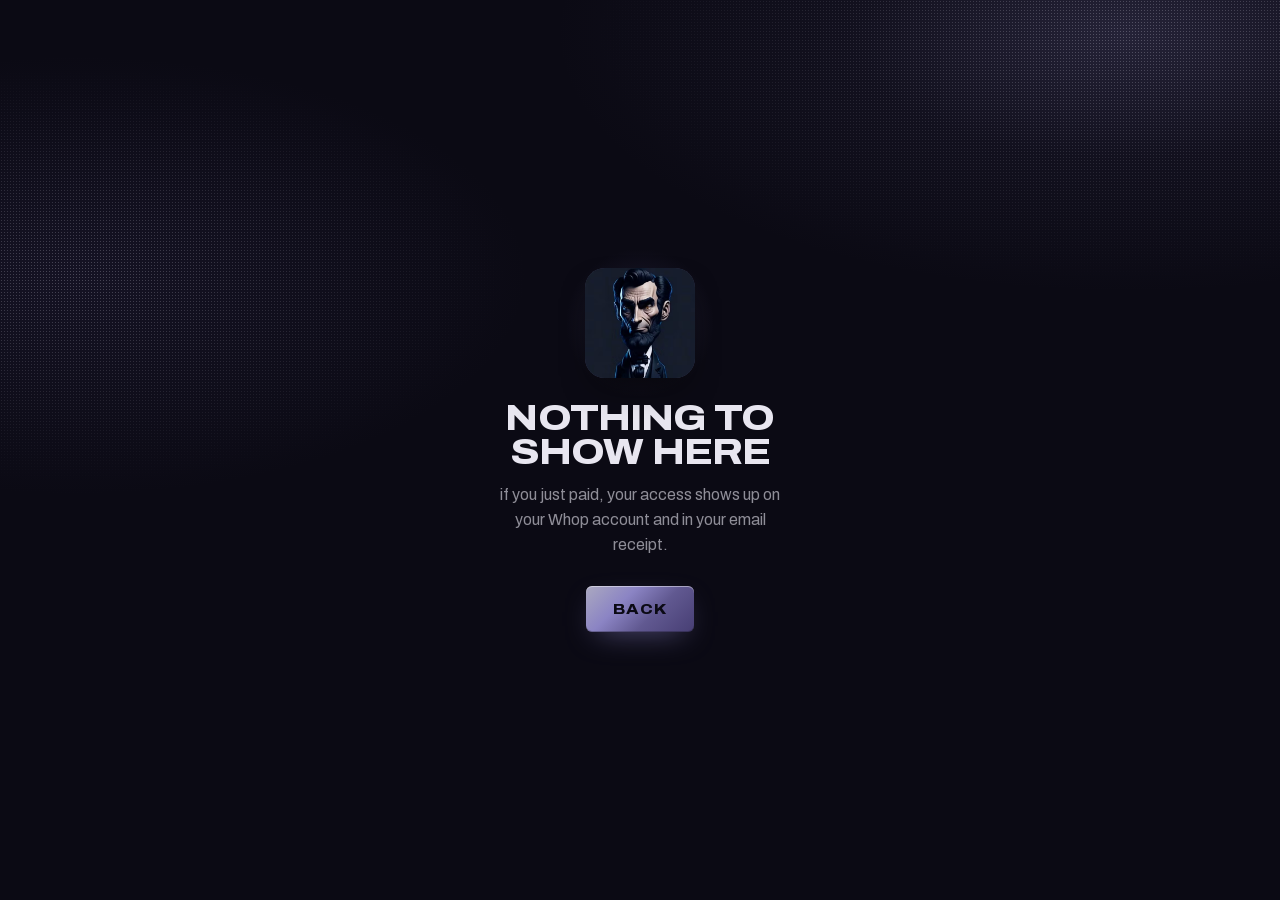
==== thanks.html @ 740cbf27 "Clone All In Abe gate page with embedded Whop checkout Static copy of the 'Join to get in' page (bra" ====
<!doctype html>
<html lang="en">
  <head>
    <meta charset="utf-8" />
    <meta name="viewport" content="width=device-width, initial-scale=1" />
    <title>All In Abe</title>
    <meta name="robots" content="noindex" />
    <meta name="theme-color" content="#0b0a14" />
    <link rel="icon" href="favicon.ico" sizes="256x256" type="image/x-icon" />
    <link rel="stylesheet" href="assets/styles.css" />
  </head>
  <body>
    <main class="brand-page">
      <div class="gate">
        <div class="logo-wrap">
          <div class="logo">
            <div class="logo__glow" aria-hidden="true"></div>
            <img class="logo__img" src="assets/abe-logo.avif" alt="All In Abe" width="110" height="110" decoding="async" />
          </div>
        </div>
        <h1 id="title" class="display display--lg">Checking your payment</h1>
        <p id="message" class="prose-body">one sec…</p>
        <a id="action" class="cta" href="index.html">Back</a>
      </div>
    </main>

    <script>
      // Landing page after Whop checkout.
      //  - Off-site bank step (3DS) return: ?payment=pay_…&status=succeeded|failed|canceled
      //  - Checkout link redirect URL:      ?payment_id=pay_…
      // These query params are hints only — never proof of payment. Access is granted
      // by Whop (membership) and fulfilment should come from Whop webhooks.
      (function () {
        var q = new URLSearchParams(window.location.search);
        var status = q.get("status");
        var hasPaymentId = /^pay_[A-Za-z0-9]+$/.test(q.get("payment_id") || "");
        var title = document.getElementById("title");
        var message = document.getElementById("message");
        var action = document.getElementById("action");

        function set(t, m, label, href) {
          title.textContent = t;
          message.textContent = m;
          action.textContent = label;
          action.setAttribute("href", href);
        }

        if (status === "succeeded" || (!status && hasPaymentId)) {
          set(
            "You're in",
            "thanks for grabbing the 2-day pass. your access is on your Whop account — check your email for the receipt.",
            "Open Whop",
            "https://whop.com/"
          );
        } else if (status === "failed") {
          set(
            "Payment didn't go through",
            "your bank didn't approve it and you weren't charged for this attempt. try again or use a different card.",
            "Try again",
            "index.html"
          );
        } else if (status === "canceled") {
          set(
            "Payment canceled",
            "no worries — nothing went through. you can pick it back up anytime.",
            "Back to checkout",
            "index.html"
          );
        } else {
          set(
            "Nothing to show here",
            "if you just paid, your access shows up on your Whop account and in your email receipt.",
            "Back",
            "index.html"
          );
        }

        // Strip payment ids from the address bar so they don't end up in shared links or analytics.
        if (window.history && history.replaceState && window.location.search) {
          history.replaceState(null, "", window.location.pathname);
        }
      })();
    </script>
  </body>
</html>
---- assets/styles.css ----
/* All In Abe — brand styles */

@font-face {
  font-family: "Archivo";
  font-style: normal;
  font-weight: 100 900;
  font-stretch: 62% 125%;
  font-display: swap;
  src: url("fonts/archivo-latin.woff2") format("woff2");
}
@font-face {
  font-family: "JetBrains Mono";
  font-style: normal;
  font-weight: 100 800;
  font-display: swap;
  src: url("fonts/jetbrains-mono-latin.woff2") format("woff2");
}

:root {
  --font-display: "Archivo", Arial;
  --font-mono: "JetBrains Mono", ui-monospace;

  --brand-bg: #0b0a14;
  --brand-surface: #12111f;
  --brand-well: #1c1a2e;
  --brand-accent: #8b84c4;
  --brand-accent-hi: #aba9c0;
  --brand-accent-mid: #615991;
  --brand-accent-deep: #473e74;
  --brand-cream: #e6e3f2;
  --brand-text: #e8e6f0;
  --brand-text-dim: #e8e6f099;
  --brand-text-faint: #e8e6f05c;
  --brand-hairline: #8b84c42e;
  --brand-hairline-soft: #e8e6f017;
  --brand-accent-grad: linear-gradient(
    135deg,
    var(--brand-accent-hi) 0%,
    var(--brand-accent) 34%,
    var(--brand-accent-mid) 62%,
    var(--brand-accent-deep) 100%
  );
  color-scheme: dark;
}

*,
*::before,
*::after {
  box-sizing: border-box;
}

html,
body {
  margin: 0;
  min-height: 100%;
  background-color: var(--brand-bg);
}

body.scroll-locked {
  overflow: hidden;
}

/* ---------- page ---------- */

.brand-page {
  display: grid;
  place-items: center;
  min-height: 100vh;
  min-height: 100dvh;
  padding: 2rem;
  background-color: var(--brand-bg);
  color: var(--brand-text);
  font-family: var(--font-display), ui-sans-serif, system-ui, sans-serif;
  font-synthesis-weight: none;
  -webkit-font-smoothing: antialiased;
  position: relative;
  overflow-x: clip;
}

.brand-page::before {
  content: "";
  pointer-events: none;
  background:
    radial-gradient(64% 46% at 88% 4%, #8b84c433 0%, #61599114 34%, #61599100 70%),
    radial-gradient(52% 40% at 6% 34%, #473e7429 0%, #473e7400 68%);
  height: 90vh;
  max-height: 900px;
  position: absolute;
  inset: 0 0 auto;
}

.brand-page::after {
  content: "";
  pointer-events: none;
  opacity: 0.5;
  background-image: radial-gradient(#e6e3f280 0.5px, #e6e3f200 0.6px);
  background-size: 3px 3px;
  height: 90vh;
  max-height: 900px;
  position: absolute;
  inset: 0 0 auto;
  -webkit-mask-image:
    radial-gradient(60% 44% at 88% 4%, #000 0%, #0000 70%),
    radial-gradient(50% 38% at 6% 34%, #000 0%, #0000 68%);
  mask-image:
    radial-gradient(60% 44% at 88% 4%, #000 0%, #0000 70%),
    radial-gradient(50% 38% at 6% 34%, #000 0%, #0000 68%);
  mask-composite: add;
}

.brand-page > * {
  z-index: 1;
  position: relative;
}

.gate {
  text-align: center;
  max-width: 34ch;
}

.logo-wrap {
  display: flex;
  justify-content: center;
}

.logo {
  position: relative;
  width: 110px;
  height: 110px;
  flex: none;
}

.logo__glow {
  position: absolute;
  inset: -16%;
  background: radial-gradient(
    circle,
    rgba(139, 132, 196, 0.24) 0%,
    rgba(97, 89, 145, 0.09) 48%,
    transparent 72%
  );
}

.logo__img {
  position: absolute;
  inset: 0;
  width: 100%;
  height: 100%;
  object-fit: cover;
  border-radius: 18%;
  box-shadow:
    inset 0 0 0 1px rgba(139, 132, 196, 0.34),
    0 14px 34px -14px rgba(0, 0, 0, 0.9);
}

/* ---------- type ---------- */

.display {
  font-family: var(--font-display), ui-sans-serif, system-ui, sans-serif;
  font-variation-settings: "wdth" 116;
  letter-spacing: -0.025em;
  text-transform: uppercase;
  font-weight: 800;
  line-height: 0.94;
}

.display--lg {
  font-size: clamp(1.5rem, 4vw, 2.25rem);
}

.gate h1 {
  margin: 1.5rem 0 0.75rem;
  color: var(--brand-text);
}

.eyebrow {
  font-family: var(--font-mono), ui-monospace, monospace;
  letter-spacing: 0.24em;
  text-transform: uppercase;
  color: var(--brand-accent);
  font-size: 0.6875rem;
  font-weight: 500;
}

.prose-body {
  font-family: var(--font-display), ui-sans-serif, system-ui, sans-serif;
  font-variation-settings: "wdth" 100;
  color: var(--brand-text-dim);
  font-weight: 400;
  line-height: 1.58;
}

.gate p {
  margin: 0 0 1.75rem;
}

/* ---------- CTA ---------- */

.cta {
  cursor: pointer;
  font-family: var(--font-display), sans-serif;
  font-variation-settings: "wdth" 112;
  letter-spacing: 0.06em;
  text-transform: uppercase;
  color: #0b0a14;
  background: var(--brand-accent-grad);
  border: none;
  border-radius: 6px;
  justify-content: center;
  align-items: center;
  gap: 0.55rem;
  padding: 0.95rem 1.7rem;
  font-size: 0.9375rem;
  font-weight: 800;
  text-decoration: none;
  transition: transform 0.15s, box-shadow 0.15s, filter 0.15s;
  display: inline-flex;
  box-shadow:
    inset 0 1px #ffffff73,
    inset 0 -1px #00000040,
    0 10px 30px -12px #8b84c4a6;
}

.cta:hover {
  filter: brightness(1.07);
  transform: translateY(-1px);
  box-shadow:
    inset 0 1px #ffffff80,
    inset 0 -1px #00000040,
    0 16px 38px -12px #8b84c4cc;
}

.cta:active {
  transform: translateY(0);
}

:where(a, button, input, select, textarea):focus-visible {
  outline: 2px solid var(--brand-accent);
  outline-offset: 3px;
  border-radius: 3px;
}

/* ---------- checkout dialog ---------- */

.checkout-dialog {
  background: none;
  border: none;
  width: 100%;
  max-width: min(96vw, 480px);
  max-height: 92dvh;
  margin: auto;
  padding: 0;
  overflow: visible;
  color: var(--brand-text);
  font-family: var(--font-display), ui-sans-serif, system-ui, sans-serif;
}

.checkout-dialog::backdrop {
  -webkit-backdrop-filter: blur(6px);
  backdrop-filter: blur(6px);
  background: #06050cc7;
}

.checkout-dialog[open] {
  animation: 0.26s cubic-bezier(0.2, 0.8, 0.3, 1) checkout-in;
}

@keyframes checkout-in {
  0% {
    opacity: 0;
    transform: translateY(14px) scale(0.985);
  }
  to {
    opacity: 1;
    transform: none;
  }
}

@media (prefers-reduced-motion: reduce) {
  .checkout-dialog[open] {
    animation: none;
  }
  .cta {
    transition: none;
  }
}

.checkout-dialog__panel {
  background-color: var(--brand-surface);
  border: 1px solid #8b84c43d;
  border-radius: 12px;
  flex-direction: column;
  max-height: 92dvh;
  display: flex;
  overflow: hidden;
  box-shadow: 0 40px 90px -30px #000000f2;
}

.checkout-dialog__bar {
  border-bottom: 1px solid var(--brand-hairline-soft);
  flex: none;
  justify-content: space-between;
  align-items: center;
  gap: 1rem;
  padding: 0.85rem 1rem 0.85rem 1.15rem;
  display: flex;
}

.checkout-dialog__close {
  border: 1px solid var(--brand-hairline-soft);
  width: 28px;
  height: 28px;
  color: var(--brand-text-dim);
  cursor: pointer;
  background: none;
  border-radius: 6px;
  place-items: center;
  transition: color 0.14s, border-color 0.14s;
  display: grid;
  padding: 0;
}

.checkout-dialog__close:hover {
  color: var(--brand-text);
  border-color: #8b84c473;
}

.checkout-dialog__body {
  -webkit-overflow-scrolling: touch;
  min-height: 380px;
  overflow-y: auto;
  position: relative;
}

.checkout-status {
  display: grid;
  place-items: center;
  gap: 1rem;
  min-height: 380px;
  padding: 2rem 1.5rem;
  text-align: center;
}

.checkout-status[hidden] {
  display: none;
}

.checkout-status p {
  margin: 0;
  font-size: 0.9375rem;
}

.spinner {
  width: 26px;
  height: 26px;
  border-radius: 50%;
  border: 2px solid var(--brand-hairline);
  border-top-color: var(--brand-accent);
  animation: spin 0.8s linear infinite;
}

@keyframes spin {
  to {
    transform: rotate(360deg);
  }
}

@media (prefers-reduced-motion: reduce) {
  .spinner {
    animation-duration: 2.4s;
  }
}

.text-link {
  color: var(--brand-accent);
}

.text-link:hover {
  color: var(--brand-accent-hi);
}

@media (max-width: 420px) {
  .brand-page {
    padding: 2rem 16px;
  }
}
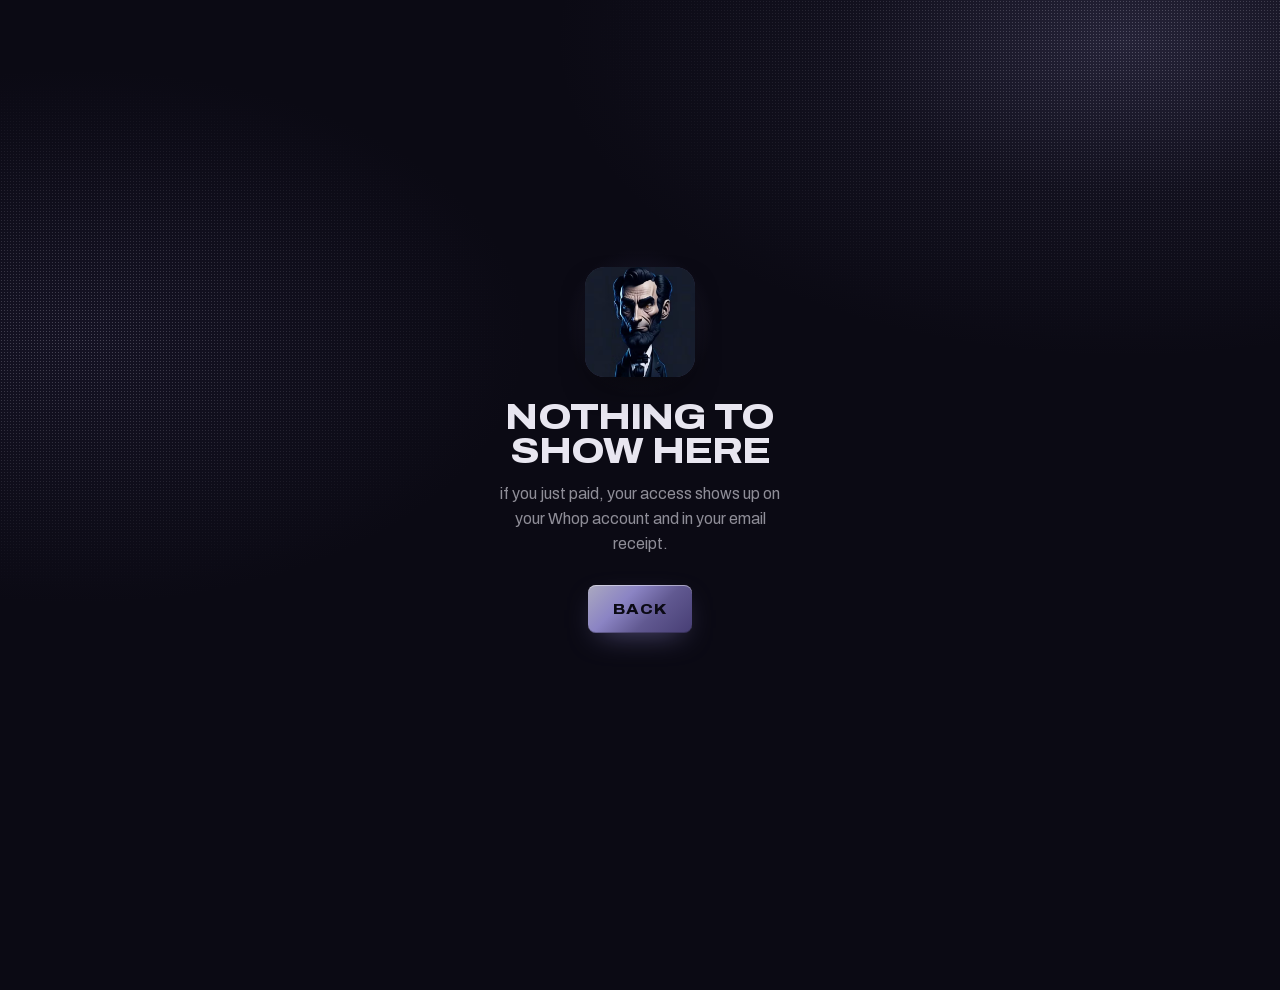
==== commit 17dffca8: "Turn the gate into a full premium sales page - New landing page in the All In Abe brand: hero with f" ====
--- a/thanks.html
+++ b/thanks.html
@@ -6,28 +6,28 @@
     <title>All In Abe</title>
     <meta name="robots" content="noindex" />
     <meta name="theme-color" content="#0b0a14" />
-    <link rel="icon" href="favicon.ico" sizes="256x256" type="image/x-icon" />
-    <link rel="stylesheet" href="assets/styles.css" />
+    <link rel="icon" href="/favicon.ico" sizes="256x256" type="image/x-icon" />
+    <link rel="stylesheet" href="/assets/styles.css" />
   </head>
   <body>
-    <main class="brand-page">
+    <main class="brand-page thanks">
       <div class="gate">
         <div class="logo-wrap">
           <div class="logo">
             <div class="logo__glow" aria-hidden="true"></div>
-            <img class="logo__img" src="assets/abe-logo.avif" alt="All In Abe" width="110" height="110" decoding="async" />
+            <img class="logo__img" src="/assets/abe-logo.avif" alt="All In Abe" width="110" height="110" decoding="async" />
           </div>
         </div>
         <h1 id="title" class="display display--lg">Checking your payment</h1>
         <p id="message" class="prose-body">one sec…</p>
-        <a id="action" class="cta" href="index.html">Back</a>
+        <a id="action" class="cta" href="/">Back</a>
       </div>
     </main>
 
     <script>
       // Landing page after Whop checkout.
-      //  - Off-site bank step (3DS) return: ?payment=pay_…&status=succeeded|failed|canceled
-      //  - Checkout link redirect URL:      ?payment_id=pay_…
+      //  - Checkout Element returnUrl:  ?payment=pay_…&status=succeeded|failed|canceled
+      //  - Checkout link redirect URL:  ?payment_id=pay_…
       // These query params are hints only — never proof of payment. Access is granted
       // by Whop (membership) and fulfilment should come from Whop webhooks.
       (function () {
@@ -38,40 +38,58 @@
         var message = document.getElementById("message");
         var action = document.getElementById("action");
 
-        function set(t, m, label, href) {
+        // True when this page is running inside the Whop app frame.
+        var inWhop = false;
+        try {
+          inWhop = window.self !== window.top;
+        } catch (_) {
+          inWhop = true;
+        }
+
+        function set(t, m, label, href, newTab) {
           title.textContent = t;
           message.textContent = m;
+          if (!label) {
+            action.hidden = true;
+            return;
+          }
           action.textContent = label;
           action.setAttribute("href", href);
+          if (newTab) {
+            action.setAttribute("target", "_blank");
+            action.setAttribute("rel", "noreferrer");
+          }
         }
 
         if (status === "succeeded" || (!status && hasPaymentId)) {
           set(
             "You're in",
-            "thanks for grabbing the 2-day pass. your access is on your Whop account — check your email for the receipt.",
-            "Open Whop",
-            "https://whop.com/"
+            "thanks for grabbing the 2-day pass. your access shows up on your Whop account in a moment — check your email for the receipt.",
+            // Inside Whop the buyer is already where their access lives; elsewhere, send them to Whop.
+            inWhop ? null : "Go to Whop",
+            "https://whop.com/",
+            true
           );
         } else if (status === "failed") {
           set(
             "Payment didn't go through",
             "your bank didn't approve it and you weren't charged for this attempt. try again or use a different card.",
             "Try again",
-            "index.html"
+            "/"
           );
         } else if (status === "canceled") {
           set(
             "Payment canceled",
             "no worries — nothing went through. you can pick it back up anytime.",
             "Back to checkout",
-            "index.html"
+            "/"
           );
         } else {
           set(
             "Nothing to show here",
             "if you just paid, your access shows up on your Whop account and in your email receipt.",
             "Back",
-            "index.html"
+            "/"
           );
         }
 
--- a/assets/styles.css
+++ b/assets/styles.css
@@ -1,4 +1,4 @@
-/* All In Abe — brand styles */
+/* All In Abe — brand + landing styles */
 
 @font-face {
   font-family: "Archivo";
@@ -40,6 +40,13 @@
     var(--brand-accent-mid) 62%,
     var(--brand-accent-deep) 100%
   );
+  --money: #7fe3a6;
+  --money-glow: #7fe3a640;
+  --star: #f5c86b;
+
+  --container: 1120px;
+  --gutter: 20px;
+  --nav-h: 60px;
   color-scheme: dark;
 }
 
@@ -47,6 +54,12 @@
 *::before,
 *::after {
   box-sizing: border-box;
+}
+
+html {
+  scroll-behavior: smooth;
+  scroll-padding-top: calc(var(--nav-h) + 12px);
+  -webkit-text-size-adjust: 100%;
 }
 
 html,
@@ -56,23 +69,41 @@
   background-color: var(--brand-bg);
 }
 
-body.scroll-locked {
-  overflow: hidden;
-}
-
-/* ---------- page ---------- */
-
-.brand-page {
-  display: grid;
-  place-items: center;
-  min-height: 100vh;
-  min-height: 100dvh;
-  padding: 2rem;
-  background-color: var(--brand-bg);
+body {
   color: var(--brand-text);
   font-family: var(--font-display), ui-sans-serif, system-ui, sans-serif;
   font-synthesis-weight: none;
   -webkit-font-smoothing: antialiased;
+  overflow-x: clip;
+}
+
+body.scroll-locked {
+  overflow: hidden;
+}
+
+img {
+  max-width: 100%;
+  height: auto;
+}
+
+@media (prefers-reduced-motion: reduce) {
+  html {
+    scroll-behavior: auto;
+  }
+}
+
+.container {
+  width: 100%;
+  max-width: calc(var(--container) + var(--gutter) * 2);
+  margin-inline: auto;
+  padding-inline: var(--gutter);
+}
+
+/* ---------- page background ---------- */
+
+.brand-page {
+  background-color: var(--brand-bg);
+  min-height: 100vh;
   position: relative;
   overflow-x: clip;
 }
@@ -83,8 +114,8 @@
   background:
     radial-gradient(64% 46% at 88% 4%, #8b84c433 0%, #61599114 34%, #61599100 70%),
     radial-gradient(52% 40% at 6% 34%, #473e7429 0%, #473e7400 68%);
-  height: 90vh;
-  max-height: 900px;
+  height: 110vh;
+  max-height: 1100px;
   position: absolute;
   inset: 0 0 auto;
 }
@@ -95,8 +126,8 @@
   opacity: 0.5;
   background-image: radial-gradient(#e6e3f280 0.5px, #e6e3f200 0.6px);
   background-size: 3px 3px;
-  height: 90vh;
-  max-height: 900px;
+  height: 110vh;
+  max-height: 1100px;
   position: absolute;
   inset: 0 0 auto;
   -webkit-mask-image:
@@ -105,52 +136,11 @@
   mask-image:
     radial-gradient(60% 44% at 88% 4%, #000 0%, #0000 70%),
     radial-gradient(50% 38% at 6% 34%, #000 0%, #0000 68%);
-  mask-composite: add;
 }
 
 .brand-page > * {
+  position: relative;
   z-index: 1;
-  position: relative;
-}
-
-.gate {
-  text-align: center;
-  max-width: 34ch;
-}
-
-.logo-wrap {
-  display: flex;
-  justify-content: center;
-}
-
-.logo {
-  position: relative;
-  width: 110px;
-  height: 110px;
-  flex: none;
-}
-
-.logo__glow {
-  position: absolute;
-  inset: -16%;
-  background: radial-gradient(
-    circle,
-    rgba(139, 132, 196, 0.24) 0%,
-    rgba(97, 89, 145, 0.09) 48%,
-    transparent 72%
-  );
-}
-
-.logo__img {
-  position: absolute;
-  inset: 0;
-  width: 100%;
-  height: 100%;
-  object-fit: cover;
-  border-radius: 18%;
-  box-shadow:
-    inset 0 0 0 1px rgba(139, 132, 196, 0.34),
-    0 14px 34px -14px rgba(0, 0, 0, 0.9);
 }
 
 /* ---------- type ---------- */
@@ -162,15 +152,34 @@
   text-transform: uppercase;
   font-weight: 800;
   line-height: 0.94;
+  margin: 0;
+}
+
+.display--xl {
+  font-variation-settings: "wdth" 122;
+  letter-spacing: -0.04em;
+  font-size: clamp(3rem, 10vw, 6.25rem);
+  line-height: 0.88;
 }
 
 .display--lg {
-  font-size: clamp(1.5rem, 4vw, 2.25rem);
-}
-
-.gate h1 {
-  margin: 1.5rem 0 0.75rem;
-  color: var(--brand-text);
+  font-size: clamp(1.85rem, 4.6vw, 3.1rem);
+}
+
+.display--md {
+  font-size: clamp(1.15rem, 2.4vw, 1.45rem);
+  line-height: 1.05;
+}
+
+.gold-text {
+  background: var(--brand-accent-grad);
+  color: transparent;
+  -webkit-background-clip: text;
+  background-clip: text;
+}
+
+.money {
+  color: var(--money);
 }
 
 .eyebrow {
@@ -180,6 +189,7 @@
   color: var(--brand-accent);
   font-size: 0.6875rem;
   font-weight: 500;
+  margin: 0 0 0.9rem;
 }
 
 .prose-body {
@@ -190,11 +200,20 @@
   line-height: 1.58;
 }
 
-.gate p {
-  margin: 0 0 1.75rem;
-}
-
-/* ---------- CTA ---------- */
+.data {
+  font-family: var(--font-mono), ui-monospace, monospace;
+  font-variant-numeric: tabular-nums;
+}
+
+.fine-print {
+  font-family: var(--font-mono), ui-monospace, monospace;
+  font-size: 0.72rem;
+  letter-spacing: 0.04em;
+  color: var(--brand-text-faint);
+  margin: 0.85rem 0 0;
+}
+
+/* ---------- buttons ---------- */
 
 .cta {
   cursor: pointer;
@@ -205,11 +224,11 @@
   color: #0b0a14;
   background: var(--brand-accent-grad);
   border: none;
-  border-radius: 6px;
+  border-radius: 8px;
   justify-content: center;
   align-items: center;
   gap: 0.55rem;
-  padding: 0.95rem 1.7rem;
+  padding: 1rem 1.6rem;
   font-size: 0.9375rem;
   font-weight: 800;
   text-decoration: none;
@@ -234,10 +253,1114 @@
   transform: translateY(0);
 }
 
-:where(a, button, input, select, textarea):focus-visible {
+.cta--lg {
+  padding: 1.15rem 1.9rem;
+  font-size: 1rem;
+}
+
+.cta--sm {
+  padding: 0.6rem 1rem;
+  font-size: 0.75rem;
+  border-radius: 6px;
+}
+
+.cta--block {
+  display: flex;
+  width: 100%;
+}
+
+.cta--ghost {
+  color: var(--brand-text-dim);
+  background: transparent;
+  box-shadow: inset 0 0 0 1px var(--brand-hairline);
+}
+
+.cta--ghost:hover {
+  filter: none;
+  color: var(--brand-text);
+  box-shadow: inset 0 0 0 1px #8b84c46b;
+}
+
+.cta__price {
+  opacity: 0.72;
+  font-weight: 700;
+}
+
+:where(a, button, input, select, textarea, summary):focus-visible {
   outline: 2px solid var(--brand-accent);
   outline-offset: 3px;
-  border-radius: 3px;
+  border-radius: 4px;
+}
+
+/* ---------- nav ---------- */
+
+.nav {
+  position: sticky;
+  top: 0;
+  z-index: 30;
+  height: var(--nav-h);
+  background: rgba(11, 10, 20, 0.72);
+  -webkit-backdrop-filter: blur(14px) saturate(1.2);
+  backdrop-filter: blur(14px) saturate(1.2);
+  border-bottom: 1px solid var(--brand-hairline-soft);
+}
+
+.nav__inner {
+  height: 100%;
+  display: flex;
+  align-items: center;
+  justify-content: space-between;
+  gap: 1rem;
+}
+
+.nav__brand {
+  display: inline-flex;
+  align-items: center;
+  gap: 0.65rem;
+  color: var(--brand-text);
+  text-decoration: none;
+}
+
+.nav__brand img {
+  width: 32px;
+  height: 32px;
+  border-radius: 9px;
+  box-shadow: inset 0 0 0 1px rgba(139, 132, 196, 0.34);
+}
+
+.nav__name {
+  font-size: 0.95rem;
+}
+
+.nav__right {
+  display: flex;
+  align-items: center;
+  gap: 1rem;
+}
+
+.nav__rating {
+  display: none;
+  font-family: var(--font-mono), monospace;
+  font-size: 0.72rem;
+  color: var(--brand-text-dim);
+  letter-spacing: 0.04em;
+}
+
+.nav__rating b {
+  color: var(--star);
+  font-weight: 600;
+}
+
+@media (min-width: 720px) {
+  .nav__rating {
+    display: inline;
+  }
+}
+
+/* ---------- sections ---------- */
+
+.section {
+  padding-block: clamp(4rem, 9vw, 7rem);
+}
+
+.section--tight {
+  padding-block: clamp(2.5rem, 6vw, 4rem);
+}
+
+.section__head {
+  max-width: 44rem;
+  margin-bottom: clamp(2rem, 5vw, 3rem);
+}
+
+.section__head--center {
+  text-align: center;
+  margin-inline: auto;
+}
+
+.section__head .prose-body {
+  margin: 1rem 0 0;
+  font-size: 1.05rem;
+}
+
+.rule-gold {
+  background: linear-gradient(90deg, #473e7400 0%, var(--brand-accent-deep) 30%, var(--brand-accent) 50%, var(--brand-accent-deep) 70%, #473e7400 100%);
+  opacity: 0.5;
+  border: 0;
+  height: 1px;
+  margin: 0;
+}
+
+.panel {
+  background: linear-gradient(180deg, #8b84c40a 0%, #8b84c400 40%), var(--brand-surface);
+  border: 1px solid var(--brand-hairline-soft);
+  border-radius: 14px;
+  position: relative;
+}
+
+.panel--lit::before {
+  content: "";
+  border-radius: inherit;
+  background: linear-gradient(90deg, #8b84c400 0%, #8b84c480 50%, #8b84c400 100%);
+  height: 1px;
+  position: absolute;
+  inset: 0 0 auto;
+}
+
+/* ---------- hero ---------- */
+
+.hero {
+  padding-block: clamp(2.5rem, 7vw, 5rem) clamp(3rem, 7vw, 5rem);
+}
+
+.hero__grid {
+  display: grid;
+  gap: clamp(2.5rem, 6vw, 4rem);
+  align-items: center;
+}
+
+@media (min-width: 920px) {
+  .hero__grid {
+    grid-template-columns: 1.05fr 0.95fr;
+  }
+}
+
+.hero__title {
+  display: flex;
+  flex-direction: column;
+}
+
+.hero__kicker {
+  margin: 1.25rem 0 0;
+  font-size: clamp(1rem, 2.2vw, 1.25rem);
+  letter-spacing: 0.02em;
+}
+
+.hero__sub {
+  margin: 1rem 0 0;
+  font-size: clamp(1rem, 1.6vw, 1.125rem);
+  max-width: 34rem;
+}
+
+.hero__ctas {
+  display: flex;
+  flex-wrap: wrap;
+  gap: 0.75rem;
+  margin-top: 1.75rem;
+}
+
+.trust {
+  display: flex;
+  flex-wrap: wrap;
+  align-items: center;
+  gap: 0.5rem 1.1rem;
+  margin: 1.6rem 0 0;
+  padding: 0;
+  list-style: none;
+  font-family: var(--font-mono), monospace;
+  font-size: 0.75rem;
+  letter-spacing: 0.04em;
+  color: var(--brand-text-dim);
+}
+
+.trust li {
+  display: inline-flex;
+  align-items: center;
+  gap: 0.4rem;
+}
+
+.trust__stars {
+  color: var(--star);
+  letter-spacing: 0.08em;
+}
+
+.trust b {
+  color: var(--brand-text);
+  font-weight: 600;
+}
+
+/* fanned slips */
+
+.slip-stack {
+  position: relative;
+  height: clamp(340px, 52vw, 500px);
+  max-width: 520px;
+  width: 100%;
+  margin-inline: auto;
+}
+
+.slip-stack::before {
+  content: "";
+  position: absolute;
+  inset: 8% 4%;
+  background: radial-gradient(closest-side, #8b84c455, #61599122 55%, transparent 100%);
+  filter: blur(10px);
+}
+
+.slip-stack__img {
+  position: absolute;
+  border-radius: 14px;
+  border: 1px solid rgba(139, 132, 196, 0.28);
+  box-shadow:
+    0 30px 60px -24px rgba(0, 0, 0, 0.95),
+    0 0 0 1px rgba(0, 0, 0, 0.4);
+  background: #1b1b1d;
+  transition: transform 0.6s cubic-bezier(0.2, 0.8, 0.3, 1);
+}
+
+.slip-stack__img--a {
+  width: 54%;
+  left: 2%;
+  top: 6%;
+  transform: rotate(-9deg);
+}
+
+.slip-stack__img--b {
+  width: 52%;
+  right: 1%;
+  top: 2%;
+  transform: rotate(7deg);
+}
+
+.slip-stack__img--c {
+  width: 72%;
+  left: 14%;
+  bottom: 4%;
+  transform: rotate(-1.5deg);
+  z-index: 2;
+}
+
+@media (hover: hover) and (pointer: fine) {
+  .slip-stack:hover .slip-stack__img--a {
+    transform: rotate(-12deg) translate(-10px, -6px);
+  }
+  .slip-stack:hover .slip-stack__img--b {
+    transform: rotate(10deg) translate(10px, -8px);
+  }
+  .slip-stack:hover .slip-stack__img--c {
+    transform: rotate(0deg) translateY(-6px);
+  }
+}
+
+.chip {
+  position: absolute;
+  z-index: 3;
+  display: inline-flex;
+  flex-direction: column;
+  gap: 0.2rem;
+  padding: 0.6rem 0.85rem;
+  border-radius: 10px;
+  background: rgba(18, 17, 31, 0.78);
+  -webkit-backdrop-filter: blur(12px) saturate(1.3);
+  backdrop-filter: blur(12px) saturate(1.3);
+  box-shadow:
+    inset 0 1px #ffffff22,
+    inset 0 0 0 1px rgba(139, 132, 196, 0.32),
+    0 16px 34px -14px rgba(0, 0, 0, 0.9);
+  animation: float 6s ease-in-out infinite;
+}
+
+.chip__label {
+  font-family: var(--font-mono), monospace;
+  font-size: 0.62rem;
+  letter-spacing: 0.18em;
+  text-transform: uppercase;
+  color: var(--brand-text-dim);
+}
+
+.chip__value {
+  font-family: var(--font-display), sans-serif;
+  font-variation-settings: "wdth" 112;
+  font-weight: 800;
+  font-size: clamp(1rem, 2.4vw, 1.3rem);
+  letter-spacing: -0.01em;
+}
+
+.chip--win {
+  right: -2%;
+  bottom: 14%;
+}
+
+.chip--odds {
+  left: -2%;
+  top: 38%;
+  animation-delay: -3s;
+}
+
+@keyframes float {
+  0%,
+  100% {
+    transform: translateY(0);
+  }
+  50% {
+    transform: translateY(-8px);
+  }
+}
+
+/* ---------- stats ---------- */
+
+.stats {
+  display: grid;
+  grid-template-columns: 1fr;
+  text-align: center;
+  padding: clamp(1.5rem, 4vw, 2.25rem);
+  gap: 1.25rem;
+}
+
+@media (min-width: 640px) {
+  .stats {
+    grid-template-columns: 1fr auto 1fr auto 1fr;
+    align-items: center;
+  }
+}
+
+.stat__value {
+  font-family: var(--font-display), sans-serif;
+  font-variation-settings: "wdth" 118;
+  font-weight: 800;
+  font-size: clamp(2rem, 5.5vw, 3.25rem);
+  letter-spacing: -0.03em;
+  line-height: 1;
+  font-variant-numeric: tabular-nums;
+}
+
+.stat__label {
+  margin-top: 0.5rem;
+  font-family: var(--font-mono), monospace;
+  font-size: 0.68rem;
+  letter-spacing: 0.22em;
+  text-transform: uppercase;
+  color: var(--brand-text-dim);
+}
+
+.stats__arrow {
+  color: var(--brand-accent);
+  font-size: 1.5rem;
+  line-height: 1;
+}
+
+@media (max-width: 639px) {
+  .stats__arrow {
+    transform: rotate(90deg);
+  }
+}
+
+.stats__note {
+  grid-column: 1 / -1;
+  margin: 0.25rem 0 0;
+  font-size: 0.9rem;
+}
+
+/* ---------- receipts marquee ---------- */
+
+.marquee {
+  overflow: hidden;
+  padding-block: 0.6rem;
+  -webkit-mask-image: linear-gradient(90deg, transparent, #000 5%, #000 95%, transparent);
+  mask-image: linear-gradient(90deg, transparent, #000 5%, #000 95%, transparent);
+}
+
+.marquee + .marquee {
+  margin-top: 0.4rem;
+}
+
+.marquee__track {
+  display: flex;
+  width: max-content;
+  animation: marquee var(--marquee-dur, 70s) linear infinite;
+}
+
+.marquee--reverse .marquee__track {
+  animation-direction: reverse;
+}
+
+.marquee:hover .marquee__track,
+.marquee:focus-within .marquee__track {
+  animation-play-state: paused;
+}
+
+@keyframes marquee {
+  to {
+    transform: translateX(-50%);
+  }
+}
+
+/* Without JS (no clones) or with reduced motion: a plain swipeable row. */
+html:not(.js) .marquee,
+.marquee.is-static {
+  overflow-x: auto;
+  -webkit-mask-image: none;
+  mask-image: none;
+  scrollbar-width: thin;
+}
+
+html:not(.js) .marquee__track,
+.marquee.is-static .marquee__track {
+  animation: none;
+}
+
+@media (prefers-reduced-motion: reduce) {
+  .marquee {
+    overflow-x: auto;
+    -webkit-mask-image: none;
+    mask-image: none;
+  }
+  .marquee__track {
+    animation: none;
+  }
+  .marquee [data-clone] {
+    display: none;
+  }
+  .chip {
+    animation: none;
+  }
+}
+
+.slip {
+  --slip-h: 260px;
+  position: relative;
+  flex: none;
+  height: var(--slip-h);
+  margin: 0 14px 0 0;
+  padding: 0;
+  border: 0;
+  border-radius: 14px;
+  overflow: hidden;
+  background: #1b1b1d;
+  cursor: zoom-in;
+  box-shadow:
+    inset 0 0 0 1px rgba(139, 132, 196, 0.22),
+    0 18px 40px -22px rgba(0, 0, 0, 0.95);
+  transition: transform 0.2s, box-shadow 0.2s;
+  color: inherit;
+  font: inherit;
+  text-align: left;
+}
+
+@media (min-width: 720px) {
+  .slip {
+    --slip-h: 330px;
+    margin-right: 18px;
+  }
+}
+
+.slip img {
+  display: block;
+  height: 100%;
+  width: auto;
+  max-width: none;
+}
+
+.slip::after {
+  content: "";
+  position: absolute;
+  inset: 45% 0 0;
+  background: linear-gradient(180deg, rgba(11, 10, 20, 0) 0%, rgba(11, 10, 20, 0.88) 62%, rgba(11, 10, 20, 0.96) 100%);
+  pointer-events: none;
+}
+
+.slip:hover {
+  transform: translateY(-4px);
+  box-shadow:
+    inset 0 0 0 1px rgba(139, 132, 196, 0.55),
+    0 24px 46px -20px rgba(139, 132, 196, 0.45);
+}
+
+.slip__meta {
+  position: absolute;
+  left: 14px;
+  right: 14px;
+  bottom: 12px;
+  z-index: 1;
+  display: flex;
+  flex-direction: column;
+  gap: 0.2rem;
+}
+
+.slip__tag {
+  font-family: var(--font-mono), monospace;
+  font-size: 0.6rem;
+  letter-spacing: 0.18em;
+  text-transform: uppercase;
+  color: var(--brand-text-dim);
+}
+
+.slip__win {
+  font-family: var(--font-display), sans-serif;
+  font-variation-settings: "wdth" 112;
+  font-weight: 800;
+  font-size: 1.05rem;
+  color: var(--brand-text);
+  letter-spacing: -0.01em;
+  white-space: nowrap;
+}
+
+.slip__win .money {
+  font-size: 1.2rem;
+}
+
+.receipts__note {
+  margin: 1.75rem auto 0;
+  max-width: 40rem;
+  text-align: center;
+  font-size: 0.92rem;
+}
+
+/* ---------- cappers ---------- */
+
+.cappers {
+  display: grid;
+  gap: 1rem;
+}
+
+@media (min-width: 760px) {
+  .cappers {
+    grid-template-columns: 1fr 1fr;
+  }
+}
+
+.capper {
+  padding: clamp(1.25rem, 3vw, 1.75rem);
+}
+
+.capper__head {
+  display: flex;
+  align-items: center;
+  gap: 0.9rem;
+  margin-bottom: 0.9rem;
+}
+
+.capper__avatar {
+  width: 52px;
+  height: 52px;
+  border-radius: 14px;
+  flex: none;
+  object-fit: cover;
+  box-shadow: inset 0 0 0 1px rgba(139, 132, 196, 0.34);
+}
+
+.capper__avatar--mono {
+  display: grid;
+  place-items: center;
+  background: linear-gradient(135deg, #2a2547, #12111f);
+  font-family: var(--font-display), sans-serif;
+  font-variation-settings: "wdth" 120;
+  font-weight: 800;
+  font-size: 1.1rem;
+  color: var(--brand-cream);
+}
+
+.capper__role {
+  font-family: var(--font-mono), monospace;
+  font-size: 0.65rem;
+  letter-spacing: 0.2em;
+  text-transform: uppercase;
+  color: var(--brand-accent);
+  margin-top: 0.35rem;
+}
+
+.capper p {
+  margin: 0 0 1.1rem;
+  font-size: 0.98rem;
+}
+
+.channels {
+  display: grid;
+  gap: 0.4rem;
+  margin: 0;
+  padding: 0;
+  list-style: none;
+}
+
+.channel {
+  display: flex;
+  align-items: center;
+  gap: 0.75rem;
+  padding: 0.6rem 0.75rem;
+  border-radius: 10px;
+  background: rgba(11, 10, 20, 0.55);
+  border: 1px solid var(--brand-hairline-soft);
+}
+
+.channel__icon {
+  width: 30px;
+  height: 30px;
+  border-radius: 8px;
+  flex: none;
+  display: grid;
+  place-items: center;
+  background: var(--brand-accent-grad);
+  color: #0b0a14;
+  font-family: var(--font-mono), monospace;
+  font-size: 0.58rem;
+  font-weight: 700;
+  letter-spacing: 0.02em;
+}
+
+.channel__name {
+  font-family: var(--font-display), sans-serif;
+  font-variation-settings: "wdth" 112;
+  font-weight: 800;
+  font-size: 0.92rem;
+  letter-spacing: 0.02em;
+  text-transform: uppercase;
+  flex: 1;
+}
+
+.channel__desc {
+  display: block;
+  font-family: var(--font-display), sans-serif;
+  font-variation-settings: "wdth" 100;
+  font-weight: 400;
+  text-transform: none;
+  letter-spacing: 0;
+  font-size: 0.82rem;
+  color: var(--brand-text-dim);
+  margin-top: 0.1rem;
+}
+
+.channel__lock {
+  color: var(--money);
+  font-size: 0.8rem;
+  flex: none;
+}
+
+.extras {
+  margin-top: 1rem;
+  padding: clamp(1.25rem, 3vw, 1.75rem);
+}
+
+.extras .channels {
+  gap: 0.5rem;
+}
+
+@media (min-width: 760px) {
+  .extras .channels {
+    grid-template-columns: 1fr 1fr;
+  }
+}
+
+/* ---------- free vs premium ---------- */
+
+.compare {
+  overflow: hidden;
+  max-width: 760px;
+  margin-inline: auto;
+}
+
+.compare table {
+  width: 100%;
+  border-collapse: collapse;
+}
+
+.compare th,
+.compare td {
+  padding: 0.95rem 1rem;
+  text-align: center;
+  border-bottom: 1px solid var(--brand-hairline-soft);
+  font-size: 0.95rem;
+}
+
+.compare tr:last-child td,
+.compare tr:last-child th {
+  border-bottom: 0;
+}
+
+.compare thead th {
+  font-family: var(--font-mono), monospace;
+  font-size: 0.68rem;
+  letter-spacing: 0.22em;
+  text-transform: uppercase;
+  color: var(--brand-text-dim);
+  font-weight: 500;
+}
+
+.compare th[scope="row"] {
+  text-align: left;
+  font-weight: 500;
+  color: var(--brand-text);
+}
+
+.compare .col-premium {
+  background: rgba(139, 132, 196, 0.08);
+}
+
+.compare thead .col-premium {
+  color: var(--brand-accent-hi);
+}
+
+.yes {
+  color: var(--money);
+  font-weight: 700;
+}
+
+.no {
+  color: var(--brand-text-faint);
+}
+
+.compare__cta {
+  text-align: center;
+  margin-top: 1.75rem;
+}
+
+/* ---------- steps ---------- */
+
+.steps {
+  display: grid;
+  gap: 1rem;
+  margin: 0;
+  padding: 0;
+  list-style: none;
+}
+
+@media (min-width: 820px) {
+  .steps {
+    grid-template-columns: repeat(3, 1fr);
+  }
+}
+
+.step {
+  padding: clamp(1.25rem, 3vw, 1.75rem);
+}
+
+.step__num {
+  display: block;
+  font-family: var(--font-display), sans-serif;
+  font-variation-settings: "wdth" 122;
+  font-weight: 800;
+  font-size: 2.6rem;
+  line-height: 1;
+  letter-spacing: -0.04em;
+  margin-bottom: 1rem;
+}
+
+.step h3 {
+  margin-bottom: 0.6rem;
+}
+
+.step p {
+  margin: 0;
+  font-size: 0.98rem;
+}
+
+/* ---------- offer (holo card) ---------- */
+
+.offer {
+  display: grid;
+  place-items: center;
+}
+
+.holo {
+  --mx: 0.5;
+  --my: 0.5;
+  --rx: 0deg;
+  --ry: 0deg;
+  --prox: 0;
+  position: relative;
+  width: 100%;
+  max-width: 460px;
+  border-radius: 20px;
+  overflow: hidden;
+  transform: perspective(1100px) rotateX(var(--rx)) rotateY(var(--ry));
+  transition: transform 0.62s cubic-bezier(0.2, 0.8, 0.3, 1);
+  box-shadow:
+    0 2px #8b84c41a,
+    0 40px 80px -30px #000000f2,
+    0 0 0 1px #8b84c433;
+  background: var(--brand-surface);
+}
+
+.holo[data-active="true"] {
+  transition: transform 0.22s cubic-bezier(0.22, 0.7, 0.3, 1);
+}
+
+.holo__art {
+  position: absolute;
+  inset: 0;
+  width: 100%;
+  height: 100%;
+  object-fit: cover;
+}
+
+.holo__foil {
+  pointer-events: none;
+  position: absolute;
+  inset: -60%;
+  opacity: calc(0.25 + var(--prox) * 0.6);
+  transform: translateX(calc((var(--mx) - 0.5) * 44%)) translateY(calc((var(--my) - 0.5) * 22%));
+  background: linear-gradient(115deg, #e6e3f200 28%, #e6e3f224 42%, #8b84c44d 50%, #aba9c026 58%, #aba9c000 72%);
+  transition:
+    opacity 0.62s cubic-bezier(0.25, 0.6, 0.3, 1),
+    transform 0.52s cubic-bezier(0.25, 0.6, 0.3, 1);
+}
+
+.holo__glare {
+  pointer-events: none;
+  position: absolute;
+  inset: 0;
+  opacity: var(--prox);
+  background: radial-gradient(46% 46% at calc(var(--mx) * 100%) calc(var(--my) * 100%), #f4f3fa30 0%, #8b84c414 38%, #8b84c400 70%);
+  transition: opacity 0.62s cubic-bezier(0.25, 0.6, 0.3, 1);
+}
+
+.holo__content {
+  position: relative;
+  z-index: 1;
+  padding: clamp(1.5rem, 5vw, 2.25rem);
+}
+
+.offer__price {
+  display: flex;
+  align-items: baseline;
+  gap: 0.6rem;
+  margin: 1.1rem 0 0.25rem;
+}
+
+.offer__amount {
+  font-family: var(--font-display), sans-serif;
+  font-variation-settings: "wdth" 122;
+  font-weight: 800;
+  font-size: clamp(3rem, 12vw, 4.25rem);
+  line-height: 0.9;
+  letter-spacing: -0.04em;
+}
+
+.offer__per {
+  font-family: var(--font-mono), monospace;
+  font-size: 0.75rem;
+  letter-spacing: 0.12em;
+  text-transform: uppercase;
+  color: var(--brand-text-dim);
+}
+
+.offer__terms {
+  margin: 0 0 1.4rem;
+  font-size: 0.92rem;
+}
+
+.checklist {
+  list-style: none;
+  margin: 0 0 1.6rem;
+  padding: 0;
+  display: grid;
+  gap: 0.65rem;
+}
+
+.checklist li {
+  display: flex;
+  gap: 0.65rem;
+  align-items: flex-start;
+  font-size: 0.98rem;
+  line-height: 1.4;
+}
+
+.checklist li::before {
+  content: "✓";
+  flex: none;
+  display: grid;
+  place-items: center;
+  width: 20px;
+  height: 20px;
+  margin-top: 1px;
+  border-radius: 50%;
+  background: var(--money-glow);
+  color: var(--money);
+  font-size: 0.72rem;
+  font-weight: 800;
+}
+
+.offer__trust {
+  margin: 1rem 0 0;
+  text-align: center;
+  font-family: var(--font-mono), monospace;
+  font-size: 0.7rem;
+  letter-spacing: 0.06em;
+  color: var(--brand-text-faint);
+}
+
+.offer__trust b {
+  color: var(--star);
+  font-weight: 600;
+}
+
+/* ---------- faq ---------- */
+
+.faq {
+  max-width: 760px;
+  margin-inline: auto;
+  display: grid;
+  gap: 0.6rem;
+}
+
+.faq details {
+  border-radius: 12px;
+  background: var(--brand-surface);
+  border: 1px solid var(--brand-hairline-soft);
+  transition: border-color 0.2s;
+}
+
+.faq details[open] {
+  border-color: var(--brand-hairline);
+}
+
+.faq summary {
+  list-style: none;
+  cursor: pointer;
+  display: flex;
+  align-items: center;
+  justify-content: space-between;
+  gap: 1rem;
+  padding: 1.05rem 1.15rem;
+  font-weight: 700;
+  font-size: 1rem;
+}
+
+.faq summary::-webkit-details-marker {
+  display: none;
+}
+
+.faq summary::after {
+  content: "+";
+  flex: none;
+  font-family: var(--font-mono), monospace;
+  font-size: 1.1rem;
+  color: var(--brand-accent);
+  transition: transform 0.2s;
+}
+
+.faq details[open] summary::after {
+  transform: rotate(45deg);
+}
+
+.faq details p {
+  margin: 0;
+  padding: 0 1.15rem 1.15rem;
+}
+
+/* ---------- closing ---------- */
+
+.closing {
+  text-align: center;
+}
+
+.closing__inner {
+  max-width: 44rem;
+  margin-inline: auto;
+}
+
+.closing .prose-body {
+  margin: 1.1rem auto 1.8rem;
+  font-size: 1.08rem;
+  max-width: 34rem;
+}
+
+/* ---------- footer ---------- */
+
+.footer {
+  border-top: 1px solid var(--brand-hairline-soft);
+  padding-block: 2.25rem 2.75rem;
+  text-align: center;
+}
+
+.footer__brand {
+  display: inline-flex;
+  align-items: center;
+  gap: 0.6rem;
+  margin-bottom: 0.9rem;
+}
+
+.footer__brand img {
+  width: 28px;
+  height: 28px;
+  border-radius: 8px;
+}
+
+.footer p {
+  margin: 0.35rem 0;
+  font-size: 0.82rem;
+  color: var(--brand-text-faint);
+}
+
+.footer a {
+  color: var(--brand-text-dim);
+}
+
+.footer a:hover {
+  color: var(--brand-text);
+}
+
+/* ---------- sticky mobile CTA ---------- */
+
+.sticky-cta {
+  position: fixed;
+  left: 0;
+  right: 0;
+  bottom: 0;
+  z-index: 25;
+  display: flex;
+  align-items: center;
+  justify-content: space-between;
+  gap: 0.75rem;
+  padding: 0.7rem var(--gutter) calc(0.7rem + env(safe-area-inset-bottom, 0px));
+  background: rgba(11, 10, 20, 0.86);
+  -webkit-backdrop-filter: blur(14px) saturate(1.2);
+  backdrop-filter: blur(14px) saturate(1.2);
+  border-top: 1px solid var(--brand-hairline);
+  transform: translateY(110%);
+  transition: transform 0.3s cubic-bezier(0.2, 0.8, 0.3, 1);
+}
+
+.sticky-cta.is-visible {
+  transform: none;
+}
+
+.sticky-cta__text {
+  display: flex;
+  flex-direction: column;
+  line-height: 1.15;
+}
+
+.sticky-cta__title {
+  font-family: var(--font-display), sans-serif;
+  font-variation-settings: "wdth" 112;
+  font-weight: 800;
+  text-transform: uppercase;
+  font-size: 0.9rem;
+}
+
+.sticky-cta__terms {
+  font-family: var(--font-mono), monospace;
+  font-size: 0.65rem;
+  color: var(--brand-text-dim);
+  letter-spacing: 0.04em;
+}
+
+@media (min-width: 760px) {
+  .sticky-cta {
+    display: none;
+  }
+}
+
+/* ---------- reveal on scroll ---------- */
+
+.js .reveal {
+  opacity: 0;
+  transform: translateY(18px);
+  transition:
+    opacity 0.7s cubic-bezier(0.2, 0.8, 0.3, 1),
+    transform 0.7s cubic-bezier(0.2, 0.8, 0.3, 1);
+}
+
+.js .reveal.is-in {
+  opacity: 1;
+  transform: none;
+}
+
+@media (prefers-reduced-motion: reduce) {
+  .js .reveal {
+    opacity: 1;
+    transform: none;
+    transition: none;
+  }
 }
 
 /* ---------- checkout dialog ---------- */
@@ -255,17 +1378,19 @@
   font-family: var(--font-display), ui-sans-serif, system-ui, sans-serif;
 }
 
-.checkout-dialog::backdrop {
+.checkout-dialog::backdrop,
+.lightbox::backdrop {
   -webkit-backdrop-filter: blur(6px);
   backdrop-filter: blur(6px);
-  background: #06050cc7;
-}
-
-.checkout-dialog[open] {
-  animation: 0.26s cubic-bezier(0.2, 0.8, 0.3, 1) checkout-in;
-}
-
-@keyframes checkout-in {
+  background: #06050cd9;
+}
+
+.checkout-dialog[open],
+.lightbox[open] {
+  animation: 0.26s cubic-bezier(0.2, 0.8, 0.3, 1) dialog-in;
+}
+
+@keyframes dialog-in {
   0% {
     opacity: 0;
     transform: translateY(14px) scale(0.985);
@@ -277,10 +1402,13 @@
 }
 
 @media (prefers-reduced-motion: reduce) {
-  .checkout-dialog[open] {
+  .checkout-dialog[open],
+  .lightbox[open] {
     animation: none;
   }
-  .cta {
+  .cta,
+  .slip,
+  .slip-stack__img {
     transition: none;
   }
 }
@@ -306,21 +1434,26 @@
   display: flex;
 }
 
-.checkout-dialog__close {
+.checkout-dialog__bar .eyebrow {
+  margin: 0;
+}
+
+.icon-btn {
   border: 1px solid var(--brand-hairline-soft);
-  width: 28px;
-  height: 28px;
+  width: 32px;
+  height: 32px;
   color: var(--brand-text-dim);
   cursor: pointer;
-  background: none;
-  border-radius: 6px;
+  background: rgba(11, 10, 20, 0.6);
+  border-radius: 8px;
   place-items: center;
   transition: color 0.14s, border-color 0.14s;
   display: grid;
   padding: 0;
-}
-
-.checkout-dialog__close:hover {
+  flex: none;
+}
+
+.icon-btn:hover {
   color: var(--brand-text);
   border-color: #8b84c473;
 }
@@ -371,16 +1504,127 @@
   }
 }
 
-.text-link {
-  color: var(--brand-accent);
-}
-
-.text-link:hover {
-  color: var(--brand-accent-hi);
+/* ---------- lightbox ---------- */
+
+.lightbox {
+  background: none;
+  border: none;
+  padding: 0;
+  margin: auto;
+  width: 100%;
+  max-width: min(94vw, 560px);
+  max-height: 94dvh;
+  overflow: visible;
+  color: var(--brand-text);
+}
+
+.lightbox__frame {
+  position: relative;
+  display: flex;
+  flex-direction: column;
+  gap: 0.75rem;
+}
+
+.lightbox__img {
+  display: block;
+  width: 100%;
+  height: auto;
+  max-height: calc(94dvh - 70px);
+  object-fit: contain;
+  border-radius: 14px;
+  background: #1b1b1d;
+  box-shadow: 0 40px 90px -30px #000000f2;
+}
+
+.lightbox__bar {
+  display: flex;
+  align-items: center;
+  justify-content: space-between;
+  gap: 0.75rem;
+}
+
+.lightbox__caption {
+  font-family: var(--font-mono), monospace;
+  font-size: 0.78rem;
+  letter-spacing: 0.04em;
+  color: var(--brand-text-dim);
+  flex: 1;
+  text-align: center;
+}
+
+.lightbox__nav {
+  display: flex;
+  gap: 0.5rem;
+}
+
+/* ---------- thanks page ---------- */
+
+.thanks {
+  display: grid;
+  place-items: center;
+  min-height: 100vh;
+  min-height: 100dvh;
+  padding: 2rem var(--gutter);
+}
+
+.gate {
+  text-align: center;
+  max-width: 34ch;
+}
+
+.gate h1 {
+  margin: 1.5rem 0 0.75rem;
+  font-size: clamp(1.5rem, 4vw, 2.25rem);
+}
+
+.gate p {
+  margin: 0 0 1.75rem;
+}
+
+.logo-wrap {
+  display: flex;
+  justify-content: center;
+}
+
+.logo {
+  position: relative;
+  width: 110px;
+  height: 110px;
+  flex: none;
+}
+
+.logo__glow {
+  position: absolute;
+  inset: -16%;
+  background: radial-gradient(circle, rgba(139, 132, 196, 0.24) 0%, rgba(97, 89, 145, 0.09) 48%, transparent 72%);
+}
+
+.logo__img {
+  position: absolute;
+  inset: 0;
+  width: 100%;
+  height: 100%;
+  object-fit: cover;
+  border-radius: 18%;
+  box-shadow:
+    inset 0 0 0 1px rgba(139, 132, 196, 0.34),
+    0 14px 34px -14px rgba(0, 0, 0, 0.9);
 }
 
 @media (max-width: 420px) {
-  .brand-page {
-    padding: 2rem 16px;
-  }
-}
+  :root {
+    --gutter: 16px;
+  }
+}
+
+.sr-only {
+  position: absolute;
+  width: 1px;
+  height: 1px;
+  padding: 0;
+  margin: -1px;
+  overflow: hidden;
+  clip: rect(0, 0, 0, 0);
+  white-space: nowrap;
+  border: 0;
+}
